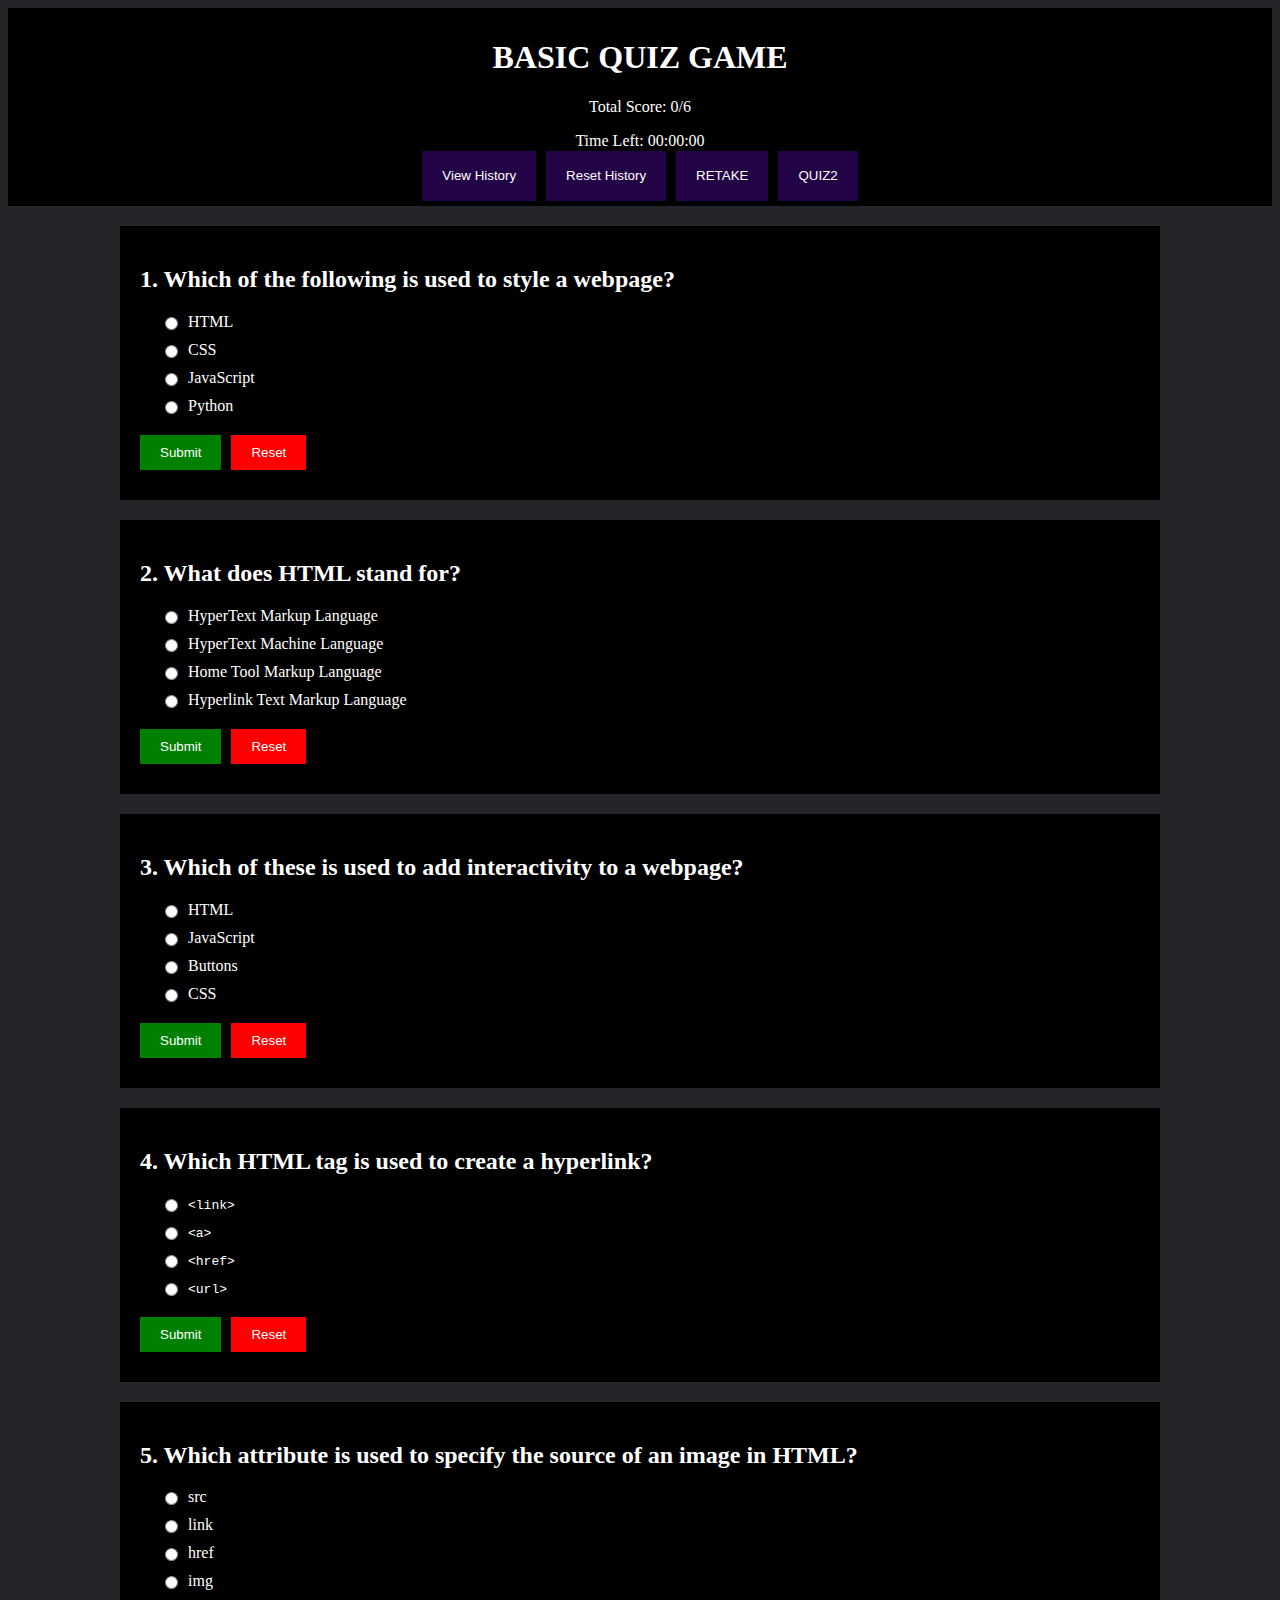
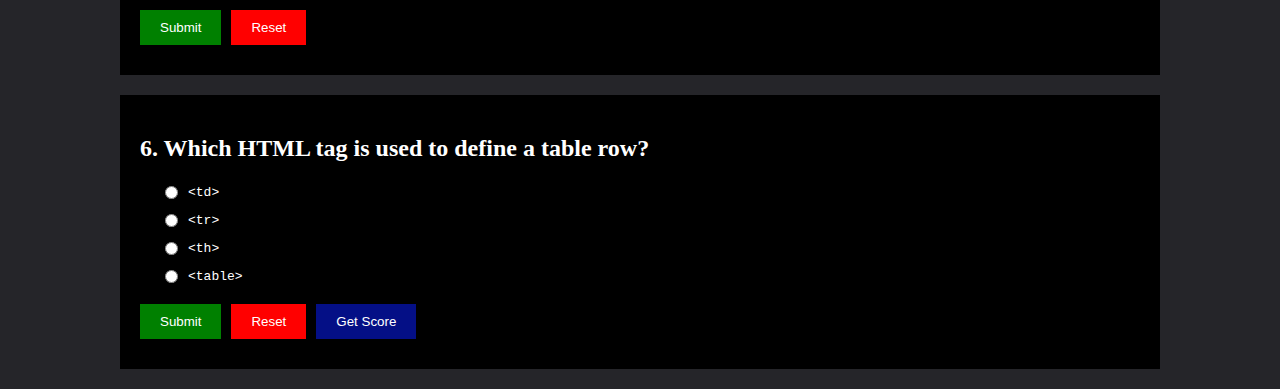
==== index (1).html @ 0a6c6736 "Add files via upload" ====
<!DOCTYPE html>
<html lang="en">
<head>
    <meta charset="UTF-8">
    <meta name="viewport" content="width=device-width, initial-scale=1.0">
    <title>Basic Quiz Game</title>
    <link rel="stylesheet" href="assets/style/main.css">
    <link rel="preconnect" href="https://fonts.googleapis.com">
    <link rel="icon" href="assets/icon/icon.ico">
</head>
<body>
    <header>
        <h1>BASIC QUIZ GAME </h1>
        <p id="total-score">Total Score: <span id="score">0</span>/6</p>
        <div id="timer">
            <p>Time Left: <span id="time-left">00:00:00</span></p>
        </div>
        <div id="score-history">
            <button id="history">View History</button>
            <button id="reset-history">Reset History</button>
            <button id="retake" onclick="alert('Are you sure you want to retake the quiz?'); window.location.href = 'index.html';">RETAKE</button>
            <button id="next-set-2" onclick="window.location.href = 'set2.html';" onclick="saveScore()">QUIZ2</button>
        </div>
    </header>
    <main>
        <div class="container">

        <div class="q-1">
                <div class="q-1-header">
                    <h2 id="q1">1. Which of the following is used to style a webpage?</h2>
                    <ol style="list-style-type: lower-alpha;">
                        <li>
                            <input type="radio" name="q1-answer" id="q1-a" class="q1-answer">
                            <label for="q1-a" id="q1-a-label">HTML</label>
                        </li>
                        <li>
                            <input type="radio" name="q1-answer" id="q6-b" class="q1-answer">
                            <label for="q1-b" id="q1-b-label"> CSS</label>
                        </li>
                        <li>
                            <input type="radio" name="q1-answer" id="q1-c" class="q1-answer">
                            <label for="q1-c" id="q1-c-label">JavaScript</label>
                        </li>
                        <li>
                            <input type="radio" name="q1-answer" id="q1-d" class="q1-answer">
                            <label for="q1-d" id="q1-d-label">Python</label>
                        </li>
                    </ol>
                </div>
                <div class="q-1-footer">
                    <button id="submit-button">Submit</button>
                    <input type="button" value="Reset" id="reset-button">
                </div>
            </div>

            <div class="q-2">

                <div class="q-2-header">
                    <h2 id="q2">2. What does HTML stand for?</h2>
                    <ol style="list-style-type: lower-alpha;">
                        <li>
                            <input type="radio" name="q2-answer" id="q2-a" class="q2-answer">
                            <label for="q2-a" id="q2-a-label">HyperText Markup Language</label>
                        </li>
                        <li>
                            <input type="radio" name="q2-answer" id="q2-b" class="q2-answer">
                            <label for="q2-b" id="q2-b-label">HyperText Machine Language</label>
                        </li>
                        <li>
                            <input type="radio" name="q2-answer" id="q2-c" class="q2-answer">
                            <label for="q2-c" id="q2-c-label">Home Tool Markup Language</label>
                        </li>
                        <li>
                            <input type="radio" name="q2-answer" id="q2-d" class="q2-answer">
                            <label for="q2-d" id="q2-d-label">Hyperlink Text Markup Language</label>
                        </li>
                    </ol>
                </div>
                <div class="q-2-footer">
                    <button id="submit-button">Submit</button>
                    <input type="button" value="Reset" id="reset-button">
                </div>
            </div>

            <div class="q-3">

                <div class="q-3-header">
                    <h2 id="q3">3. Which of these is used to add interactivity to a webpage?</h2>
                    <ol style="list-style-type: lower-alpha;">
                        <li>
                            <input type="radio" name="q3-answer" id="q6-a" class="q3-answer">
                            <label for="q3-a" id="q3-a-label">HTML</label>
                        </li>
                        <li>
                            <input type="radio" name="q3-answer" id="q3-b" class="q3-answer">
                            <label for="q3-b" id="q3-b-label">JavaScript</label>
                        </li>
                        <li>
                            <input type="radio" name="q3-answer" id="q3-c" class="q3-answer">
                            <label for="q3-c" id="q3-c-label">Buttons</label>
                        </li>
                        <li>
                            <input type="radio" name="q3-answer" id="q3-d" class="q3-answer">
                            <label for="q3-d" id="q3-d-label">CSS</label>
                        </li>
                    </ol>
                </div>
                <div class="q-3-footer">
                    <button id="submit-button">Submit</button>
                    <input type="button" value="Reset" id="reset-button">
                </div>
            </div>

            <div class="q-4">

                <div class="q-4-header">
                    <h2 id="q4">4. Which HTML tag is used to create a hyperlink?</h2>
                    <ol style="list-style-type: lower-alpha;">
                        <li>
                            <input type="radio" name="q4-answer" id="q4-a" class="q4-answer">
                            <label for="q4-a" id="q4-a-label"><pre><code>&lt;link&gt;</code></pre></label>
                        </li>
                        <li>
                            <input type="radio" name="q4-answer" id="q4-b" class="q4-answer">
                            <label for="q4-b" id="q4-b-label"><pre><code>&lt;a&gt;</code></pre></label>
                        </li>
                        <li>
                            <input type="radio" name="q4-answer" id="q4-c" class="q4-answer">
                            <label for="q4-c" id="q4-c-label"><pre><code>&lt;href&gt;</code></pre></label>
                        </li>
                        <li>
                            <input type="radio" name="q4-answer" id="q4-d" class="q4-answer">
                            <label for="q4-d" id="q4-d-label"><pre><code>&lt;url&gt;</code></pre></label>
                        </li>
                    </ol>
                </div>
                <div class="q-4-footer">
                    <button id="submit-button">Submit</button>
                    <input type="button" value="Reset" id="reset-button">
                </div>
            </div>

            <div class="q-5">

                <div class="q-5-header">
                    <h2 id="q5">5. Which attribute is used to specify the source of an image in HTML?</h2>
                    <ol style="list-style-type: lower-alpha;">
                        <li>
                            <input type="radio" name="q5-answer" id="q5-a" class="q5-answer">
                            <label for="q5-a" id="q5-a-label">src</label>
                        </li>
                        <li>
                            <input type="radio" name="q5-answer" id="q5-b" class="q5-answer">
                            <label for="q5-b" id="q5-b-label">link</label>
                        </li>
                        <li>
                            <input type="radio" name="q5-answer" id="q5-c" class="q5-answer">
                            <label for="q5-c" id="q5-c-label">href</label>
                        </li>
                        <li>
                            <input type="radio" name="q5-answer" id="q5-d" class="q5-answer">
                            <label for="q5-d" id="q5-d-label">img</label>
                        </li>
                    </ol>
                </div>
                <div class="q-5-footer">
                    <button id="submit-button">Submit</button>
                    <input type="button" value="Reset" id="reset-button">
                </div>
            </div>

            <div class="q-6">

                <div class="q-6-header">
                    <h2 id="q6">6. Which HTML tag is used to define a table row?</h2>
                    <ol style="list-style-type: lower-alpha;">
                        <li>
                            <input type="radio" name="q6-answer" id="q6-a" class="q6-answer">
                            <label for="q6-a" id="q6-a-label"><pre><code>&lt;td&gt;</code></pre></label>
                        </li>
                        <li>
                            <input type="radio" name="q6-answer" id="q6-b" class="q6-answer">
                            <label for="q6-b" id="q6-b-label"><pre><code>&lt;tr&gt;</code></pre></label>
                        </li>
                        <li>
                            <input type="radio" name="q6-answer" id="q6-c" class="q6-answer">
                            <label for="q6-c" id="q6-c-label"><pre><code>&lt;th&gt;</code></pre></label>
                        </li>
                        <li>
                            <input type="radio" name="q6-answer" id="q6-d" class="q6-answer">
                            <label for="q6-d" id="q6-d-label"><pre><code>&lt;table&gt;</code></pre></label>
                        </li>
                    </ol>
                </div>
                <div class="q-6-footer">
                    <button id="submit-button">Submit</button>
                    <input type="button" value="Reset" id="reset-button">
                    <button id="get-score">Get Score</button>
                </div>
            </div>
        </div>
    </main>
    <script src="assets/script/main.js"></script>    
</body>
</html>
---- assets/style/main.css ----
header{
    background-color: rgb(0, 0, 0);
    color: white;
    text-align: center;
    padding: 10px;
}
body{
    background-color: rgb(37, 37, 41);
}
.q-1, .q-2, .q-3, .q-4, .q-5, .q-6{
    background-color: rgb(0, 0, 0);
    color:white;
    height: auto;
    max-width: 1000px;
    margin: 20px auto;
    padding: 20px;
    align-items: center;
    justify-content: center;
}
.q-6-header, .q-5-header, .q-4-header, .q-3-header, .q-2-header, .q-1-header{
    margin: 20px 0;
}
ol {
    list-style-type: lower-alpha;
    padding-left: 20px;
}
li {
    display: flex;
    align-items: center;
    margin-bottom: 10px;
}
input[type="radio"] {
    margin-right: 10px;
}
pre {
    margin: 0; 
    font-family: inherit; 
}
#submit-button{
    display: block;
    background-color: green;
    color: white;
    border: none;
    cursor: pointer;
    padding: 10px 20px;
    justify-content: center;
    align-items: center;
    margin-bottom: 10px;
}
#get-score{
    display: block;
    background-color: rgb(4, 15, 134);
    color: white;
    border: none;
    cursor: pointer;
    padding: 10px 20px;
    justify-content: center;
    align-items: center;
    margin-bottom: 10px;
}
#q1-a, #q1-b, #q1-c, #q1-d, #q2-a, #q2-b, #q2-c, #q2-d, #q3-a, #q3-b, #q3-c, #q3-d, #q4-a, #q4-b, #q4-c, #q4-d, #q5-a, #q5-b, #q5-c, #q5-d, #q6-a, #q6-b, #q6-c, #q6-d :hover{
    cursor: pointer;
}
#reset-button {
    display: block;
    background-color: red;
    color: white;
    border: none;
    cursor: pointer;
    padding: 10px 20px;
    justify-content: center;
    align-items: center;
    margin-bottom: 10px;
}
.q-6-footer, .q-5-footer, .q-4-footer, .q-3-footer, .q-2-footer, .q-1-footer{
    text-align: center;
    margin-top: 10px;
    display: flex;
    column-gap: 10px;
}
#score-history{
    display: flex;
    column-gap: 10px;
    align-items: center;
    justify-content: center;
    height:30px;
    width:auto;
    column-gap: 10px;
}
#history, #reset-history, #retake,#next-set-2{
    background-color: rgb(34, 3, 70);
    color: white;
    border: none;
    cursor: pointer;
    padding: 10px 20px;
    justify-content: center;
    align-items: center;
    margin-bottom: 0px;
    height: 50px;
    margin-bottom: 10px;
}
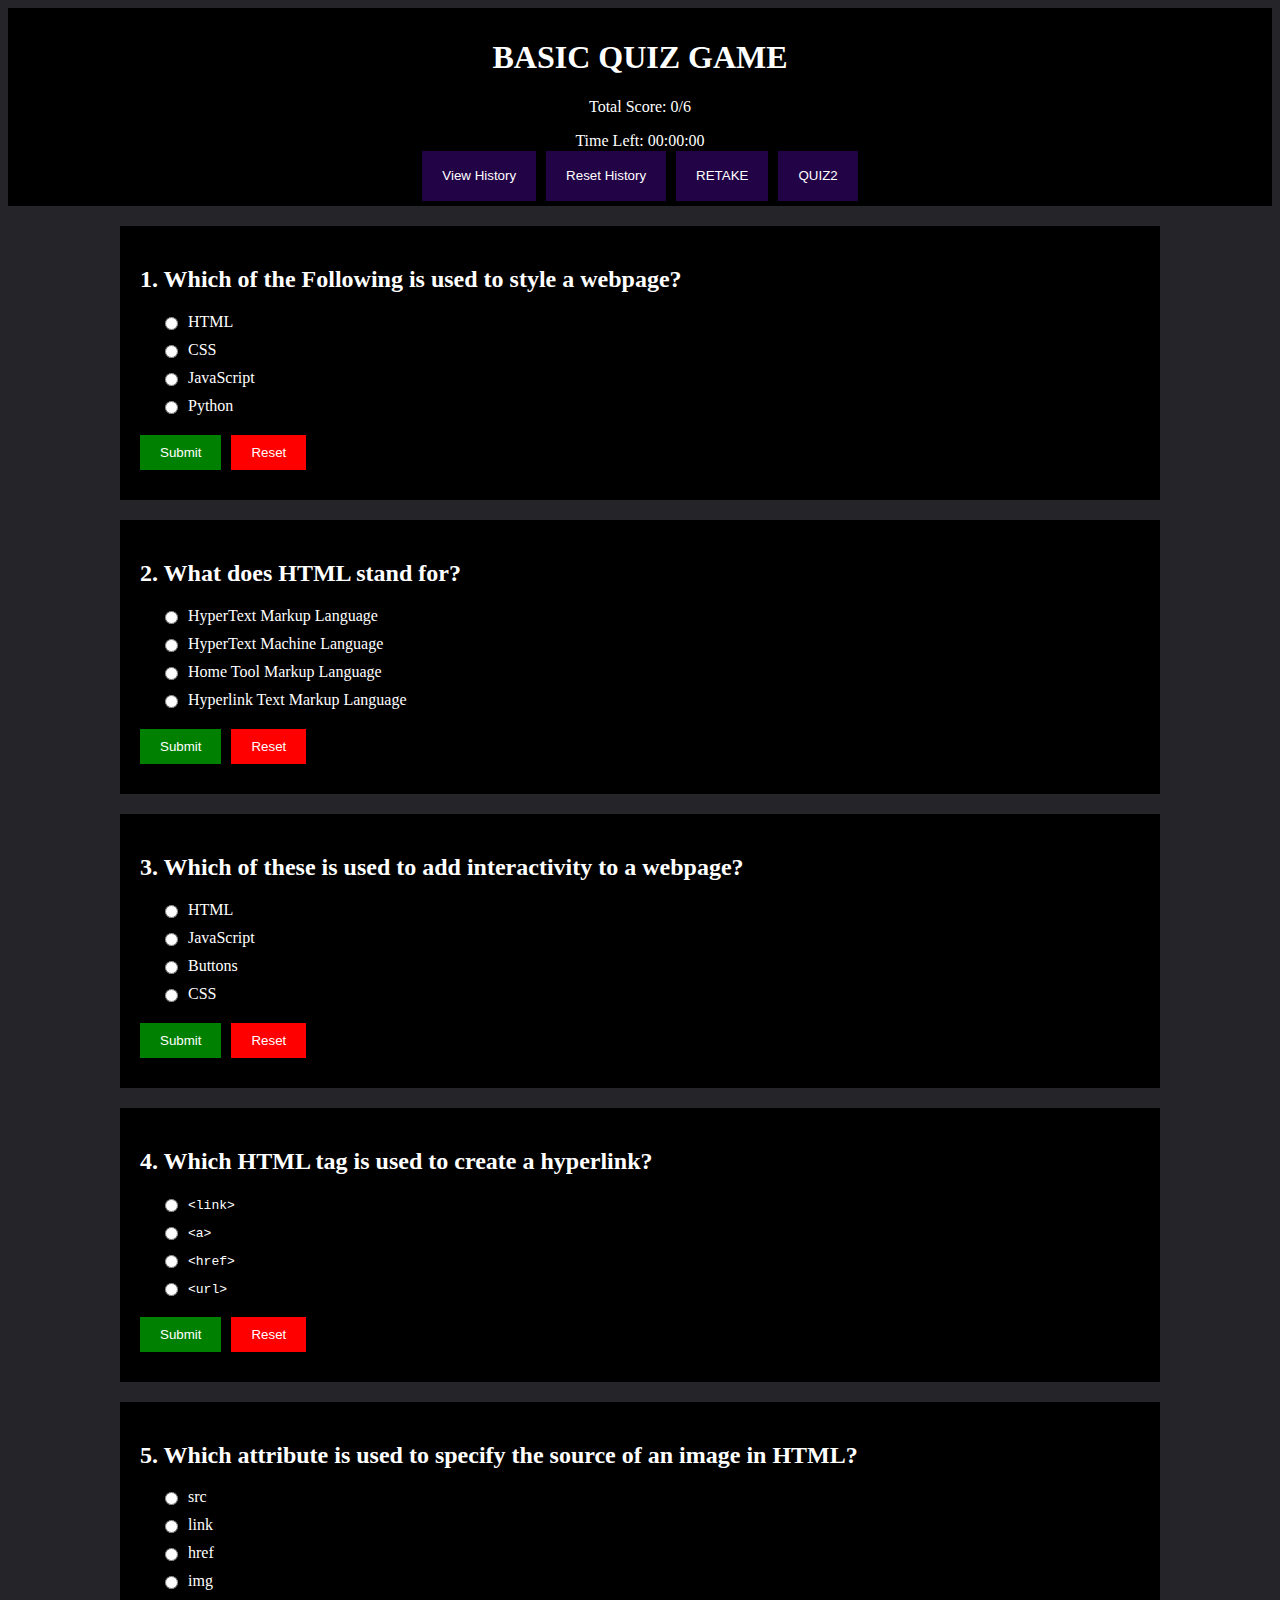
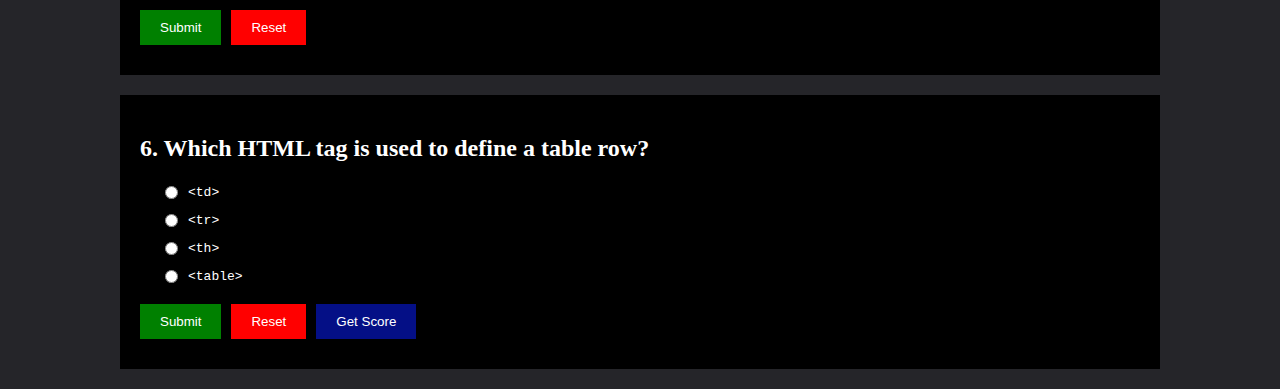
==== commit 511cc4e5: "Update index (1).html" ====
--- a/index (1).html
+++ b/index (1).html
@@ -27,7 +27,7 @@
 
         <div class="q-1">
                 <div class="q-1-header">
-                    <h2 id="q1">1. Which of the following is used to style a webpage?</h2>
+                    <h2 id="q1">1. Which of the Following is used to style a webpage?</h2>
                     <ol style="list-style-type: lower-alpha;">
                         <li>
                             <input type="radio" name="q1-answer" id="q1-a" class="q1-answer">
@@ -202,4 +202,4 @@
     </main>
     <script src="assets/script/main.js"></script>    
 </body>
-</html>+</html>
